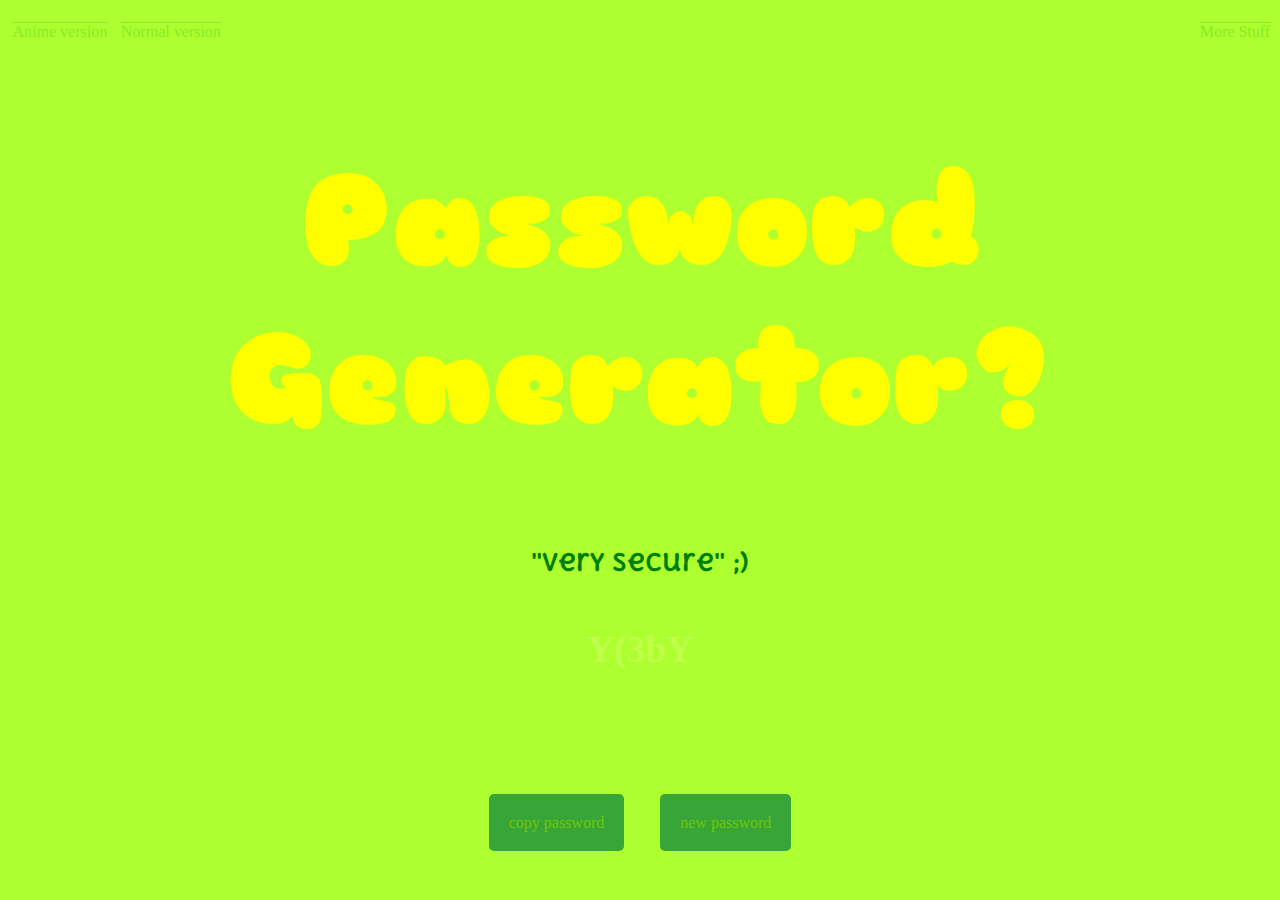
==== makeitworse.html @ 867f4649 "v1.0" ====
<!DOCTYPE html>
<html lang="en">
<head>
    <meta charset="UTF-8">
    <meta http-equiv="X-UA-Compatible" content="IE=edge">
    <meta name="viewport" content="width=device-width, initial-scale=1.0">
    
    <link rel="icon" href="imgs/favicon.ico">


    <script src="https://ajax.googleapis.com/ajax/libs/jquery/3.6.0/jquery.min.js"></script>

    <link rel="stylesheet" href="lookworse.css">

    <link rel="preconnect" href="https://fonts.googleapis.com">
    <link rel="preconnect" href="https://fonts.gstatic.com" crossorigin>
    <link href="https://fonts.googleapis.com/css2?family=Delius+Unicase&family=Sniglet&display=swap" rel="stylesheet">

    <title>"Password Generator"</title>
</head>
<body class="body-one">

    <!-- VISIBLE -->
    <div id="taskbar" class="tskbr">
        <div>
            <a class="altLink" href="anime.html">Anime version</a>
            <a class="altLink" href="index.html">Normal version</a>
        </div>
        <a class="altLink" href="https://github.com/kiecphrase">More Stuff</a>
    </div>

    <div class="spacer"></div>

    <div id="center-hor">
        <div id="center-ver">
            <div id="announcement">
                <h1 class="title">Password Generator?</h1>
                <h2 class="subtext">"very secure" ;)</h2>
            </div>

            <div id="passwordPart">

                <h2 id="password" class="texty">ok i pull up</h2>

            </div>

            <div class="spacer"></div>

            <div id="buttonsPart">
                <a id="copy-pass" class="button" href="#">copy password</a>
                <a id="new-pass" class="button" href="#">new password</a>
            </div>

        </div>
    </div>


    <!-- U T I L I T Y -->
    
    <!-- JQuery -->
    <script src="https://ajax.googleapis.com/ajax/libs/jquery/3.6.0/jquery.min.js"></script>
    
    <!-- JS -->
    <script type="text/javascript" src="worse.js"></script>

</body>
</html>
---- lookworse.css ----
/* GENERAL */
.body-one{
    background-color: greenyellow;
}

/* STRUCTURE DIVS */
#center-hor{
    display: flex;
    flex-direction: row;
    justify-content: center;
    align-items: center;
}

#center-ver{
    display: flex;
    flex-direction: column;
    justify-content: space-around;
    align-items: center;
}

#announcement{
    text-align: center;
}

.spacer{
    margin: 3.5rem;
}

.tskbr{
    position: fixed;
    width: 99%;
    height: 2rem;
    left: 0px;
    top: 0px;
    padding: 1rem 0.5rem 0.1rem 0.5rem;
    display: flex;
    flex-direction: row;
    justify-content: space-between;
    align-items: center;
}

/* 

TEXT 

font-family: 'Delius Unicase', cursive;
font-family: 'Sniglet', cursive;

*/

.title{
    font-family: 'Sniglet', cursive;
    font-size: 8rem;
    color: yellow;
}

.subtext{
    font-family: 'Delius Unicase', cursive;
    font-size: 1.5rem;
    color: green;
}

.texty{
    font-size: 2.35rem;
    color: rgb(193, 255, 77);
}

/* OTHER STUFF */

.button {
    margin: 1rem;
    padding: 1.25rem;
    background-color: rgb(55, 165, 55);
    border-radius: 5px;
    text-decoration: none;
    font-size: 1rem;
    color: rgb(115, 199, 6);
}

.button:hover {
    background-color: rgb(52, 196, 9);
    color: rgb(145, 209, 25);
}

.altLink {
    padding: 0 0.3rem 0 0.3rem;
    text-decoration: overline rgb(132, 235, 37);
    color: rgb(132, 235, 37);
}

.altLink:hover {
    padding: 0 0.3rem 0 0.3rem;
    text-decoration: underline rgb(132, 235, 37);
    color: rgb(132, 235, 37);
    font-size: 1.25rem;
}
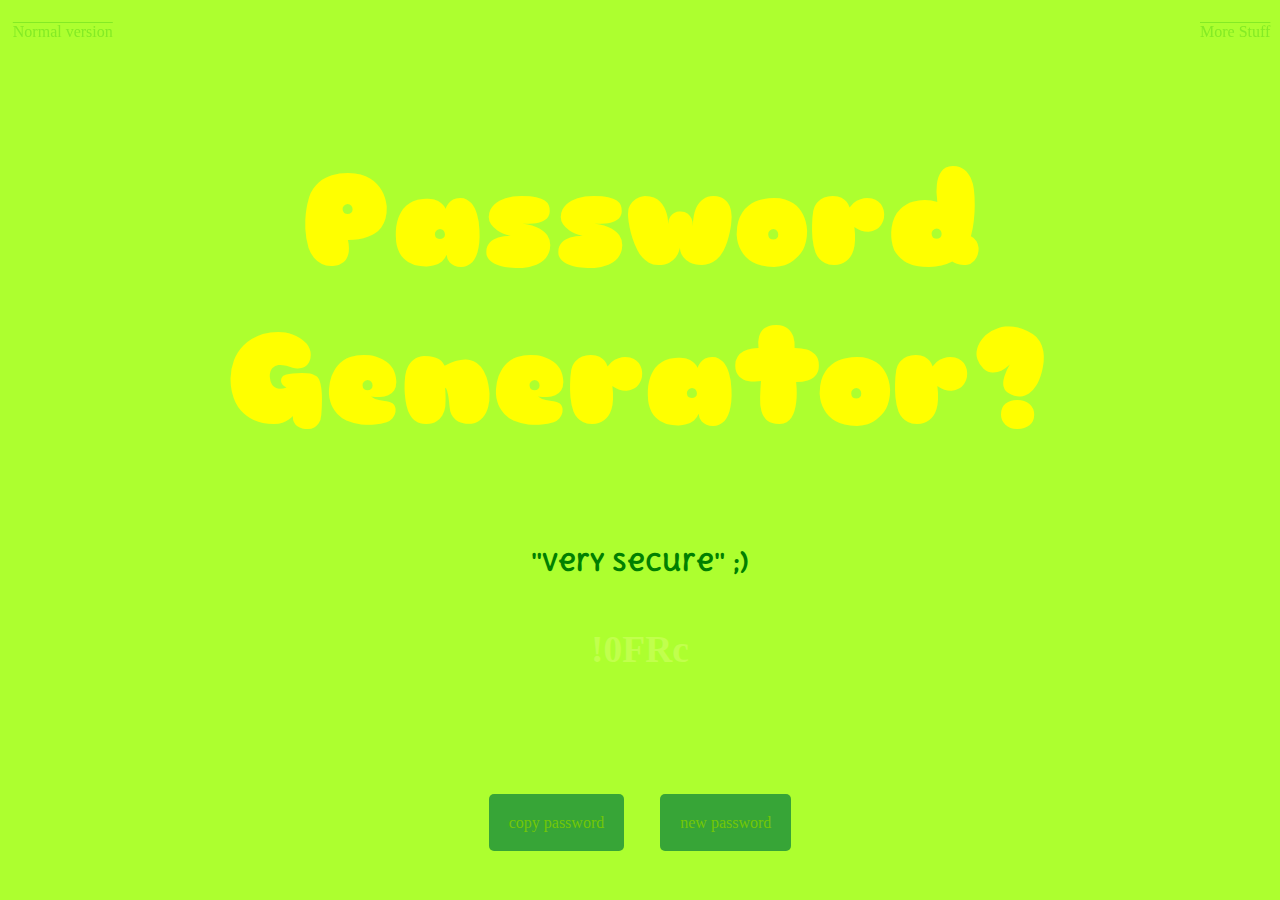
==== commit aec39640: "clean up" ====
--- a/makeitworse.html
+++ b/makeitworse.html
@@ -23,7 +23,6 @@
     <!-- VISIBLE -->
     <div id="taskbar" class="tskbr">
         <div>
-            <a class="altLink" href="anime.html">Anime version</a>
             <a class="altLink" href="index.html">Normal version</a>
         </div>
         <a class="altLink" href="https://github.com/kiecphrase">More Stuff</a>
